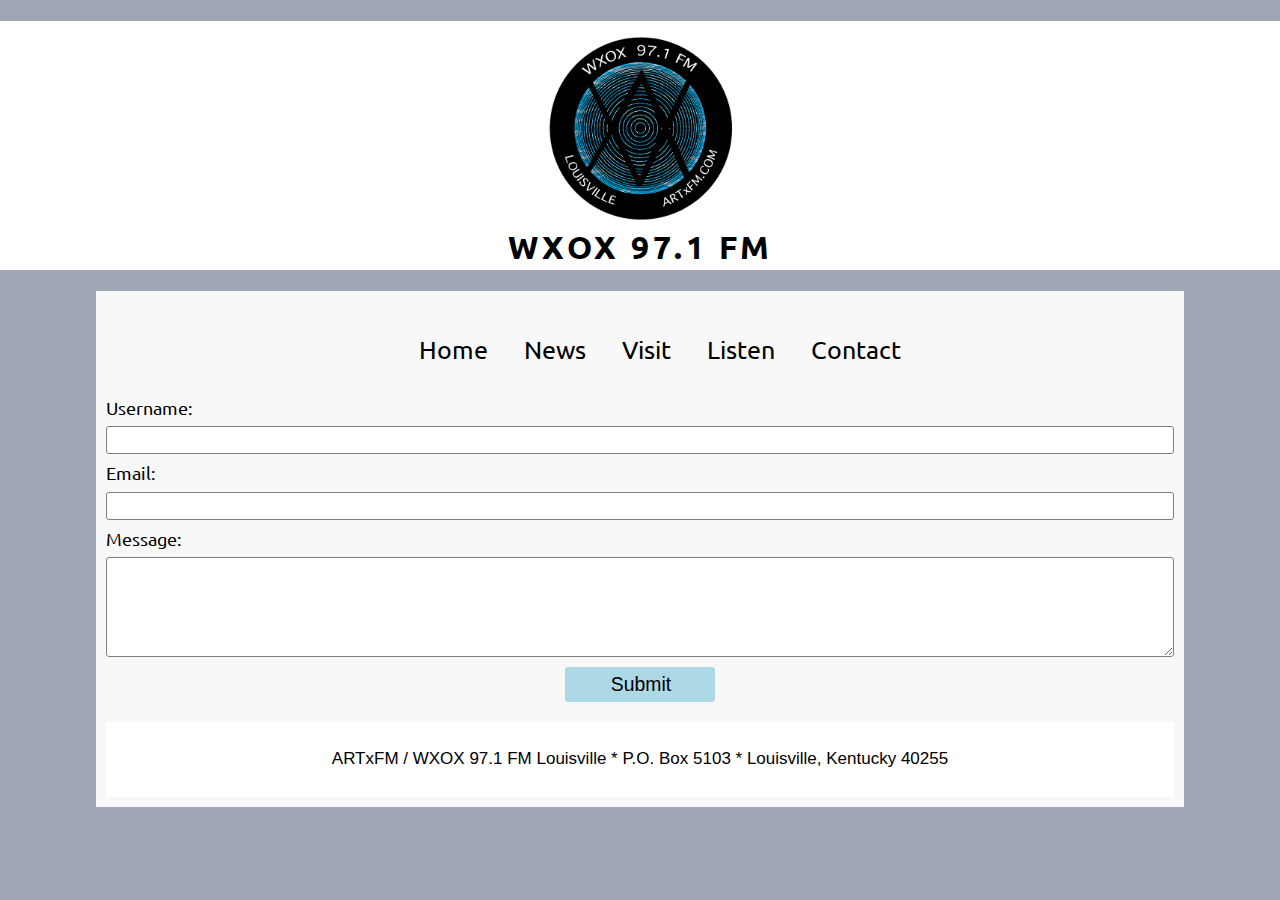
==== wxox97.1/contact.html @ d5040ea0 "Add files via upload" ====
<!doctype html>
<html>
<head>
<meta charset="UTF-8">
<title>WXOX 97.1 FM</title>

<meta name="viewport" content="width=device-width, initial-scales=1">
<link rel="stylesheet" href="styles.css">
<link rel="preconnect" href="https://fonts.googleapis.com">
<link rel="preconnect" href="https://fonts.gstatic.com" crossorigin>
<link href="https://fonts.googleapis.com/css2?family=Ubuntu:wght@300;400;500;700&display=swap" rel="stylesheet">
</head>

<body>
	<h1 id="top"><img src="artfm.png" alt="Logo" id="logo">WXOX 97.1 FM</h1>

	<div class="wrapper">

		<nav>
			<ul>
				<li><a href="wxox.html">Home</a></li>
	      <li><a href="">News</a></li>
	      <li><a href="">Visit</a></li>
	      <li><a href="">Listen</a></li>
				<li><a href="contact.html">Contact</a></li>
			</ul>
		</nav>


		<div class="float">
				<form class="contact-form" action="index.html" method="post">
					<label>Username:
						<input type="text" name="username">
					</label>

					<label>Email:
						<input type="email" name="email">
					</label>

					<label>Message:
						<textarea name="message"></textarea>
					</label>

					<input type="submit" value="Submit">

				</form>
		</div><!-- end float-->

		<div class="float">



</div><!--wrapper-->
<footer class="footer">

		<p>	ARTxFM / WXOX 97.1 FM Louisville  *  P.O. Box 5103  *  Louisville, Kentucky 40255 </p>

</footer>

</body>
</html>
---- wxox97.1/styles.css ----
*{
  box-sizing: border-box;
}

body{
  margin: 0;
  padding: 0;
  font-size: 16px;
  /* Base font size */
  font-family: 'Ubuntu',Helvetica, sans-serif;
  font-weight: 400;
  background-color: #a1a6b4;
  line-height: 1.1em;
  color: black;
}
p{
  font-family: Helvetica, sans-serif;
  font-size: 17px;
  line-height: 1.2em;
}

img{
  width: 100%;
  height: ;
  /* Remove hight when I have an image */
  background-color: red;
  /* I can use max-width:100% also */
}
#top{
  background-color: white;
  padding-top: 1%;
  padding-bottom: 1%;
}
span{

  color: red;
}

h1{
  font-weight: 600;
  letter-spacing: 3.5px;
  font-size: 2em;
  text-align: center;
}

h2{
  font-weight: 600;
  letter-spacing: 3.5px;
  font-size: 2em;
  text-align: center;
}

nav ul{
  text-align: center;
  list-style-type: none;
  font-size: 25px;
}

nav a{
  display: block;
  padding:15px;
  text-decoration: none;
  color:black;
  font-family: , ui-sans-serif;
  background-color: ;
}

nav a:hover{
  color: blue;
  text-decoration: underline;
}

.footer{
  margin-top: 20px;
  padding:10px;
  background: #999;
  text-align: center;
  background-color: white;
}

.wrapper{
  width: 90%;
  margin: auto;
  margin-top: 7px;
  margin-bottom: 7px;
  padding: 10px;
  background-color: #f8f8f8;
}

#logo{
  width:190px;
  display: block;
  margin-bottom: 15px;
  margin-left: auto;
  margin-right: auto;

}

/* Start Contact Page  */
.contact-form{
  font-size: 1.1em;
}
.contact-form input{
  height: 28px;
  padding-left: 8px;
  font-size: 1.1em;
}
.contact-form input, .contact-form textarea{
  display: block;
  width: 100%;
  margin-top: 10px;
  margin-bottom: 10px;
  border: 1px gray solid;
  border-radius: 3px;
}

.contact-form textarea{
  height: 100px;
  max-width: 100%;
}

.contact-form input[type="submit"]{
  background-color: lightblue;
  border: none;
  padding-top: 5px;
  padding-bottom: 5px;
  width: 150px;
  margin: auto;
  height: 35px;

}

/* End Contact Page  */

  @media only screen and (min-width: 700px) {
    .wrapper{
      width:85%;
      margin:auto;
    }

  nav li{
    display: inline-block;
  }
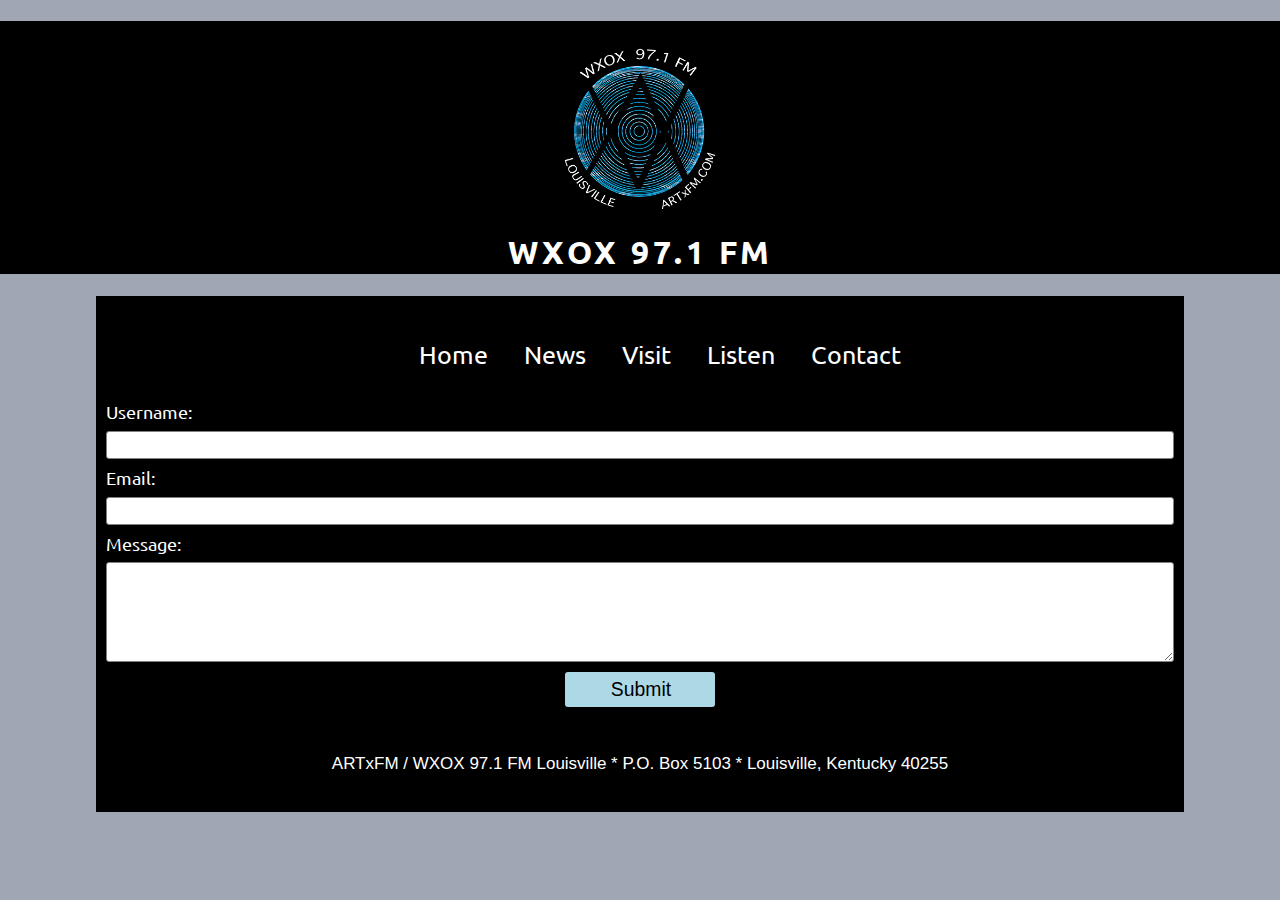
==== commit fc65b576: "Add files via upload" ====
--- a/wxox97.1/contact.html
+++ b/wxox97.1/contact.html
@@ -12,7 +12,7 @@
 </head>
 
 <body>
-	<h1 id="top"><img src="artfm.png" alt="Logo" id="logo">WXOX 97.1 FM</h1>
+	<h1 id="top"><img src="wxoxlogo.png" alt="Logo" id="logo">WXOX 97.1 FM</h1>
 
 	<div class="wrapper">
 
@@ -21,14 +21,14 @@
 				<li><a href="wxox.html">Home</a></li>
 	      <li><a href="">News</a></li>
 	      <li><a href="">Visit</a></li>
-	      <li><a href="">Listen</a></li>
+	      <li><a href="listen.html">Listen</a></li>
 				<li><a href="contact.html">Contact</a></li>
 			</ul>
 		</nav>
 
 
 		<div class="float">
-				<form class="contact-form" action="index.html" method="post">
+				<form class="contact-form" action="wxox.html" method="post">
 					<label>Username:
 						<input type="text" name="username">
 					</label>
@@ -41,14 +41,12 @@
 						<textarea name="message"></textarea>
 					</label>
 
-					<input type="submit" value="Submit">
+					<input type="submit" value="Submit" action="thankyou.html">
 
 				</form>
 		</div><!-- end float-->
 
 		<div class="float">
-
-
 
 </div><!--wrapper-->
 <footer class="footer">
--- a/wxox97.1/styles.css
+++ b/wxox97.1/styles.css
@@ -11,23 +11,52 @@
   font-weight: 400;
   background-color: #a1a6b4;
   line-height: 1.1em;
-  color: black;
+  color: white;
 }
 p{
   font-family: Helvetica, sans-serif;
   font-size: 17px;
   line-height: 1.2em;
+  color: white;
+
 }
 
 img{
   width: 100%;
   height: ;
   /* Remove hight when I have an image */
-  background-color: red;
+  background-color: ;
   /* I can use max-width:100% also */
 }
+
+.m img{
+  float: left;
+  height: 80px;
+  width: 80px;
+  /* border-radius: 50%; */
+  margin-right: 30px;
+}
+
+figure{
+	margin: auto 0;
+	position: relative;
+}
+
+figcaption{
+  font-family: "gill sans", sans-serifs;
+	position: absolute;
+	bottom:5px;
+	/* background: rgba(85,85,85,0.70); */
+	height: 35px;
+	width: 96%;
+	color:white;
+	padding:2%;
+}
+
+
+
 #top{
-  background-color: white;
+  background-color: black;
   padding-top: 1%;
   padding-bottom: 1%;
 }
@@ -60,7 +89,7 @@
   display: block;
   padding:15px;
   text-decoration: none;
-  color:black;
+  color:white;
   font-family: , ui-sans-serif;
   background-color: ;
 }
@@ -73,19 +102,20 @@
 .footer{
   margin-top: 20px;
   padding:10px;
-  background: #999;
+  background: ;
   text-align: center;
-  background-color: white;
+  background-color: black;
 }
 
 .wrapper{
   width: 90%;
   margin: auto;
-  margin-top: 7px;
-  margin-bottom: 7px;
+  margin-top: 10px;
+  margin-bottom: 10px;
   padding: 10px;
-  background-color: #f8f8f8;
+  background-color: black;
 }
+
 
 #logo{
   width:190px;
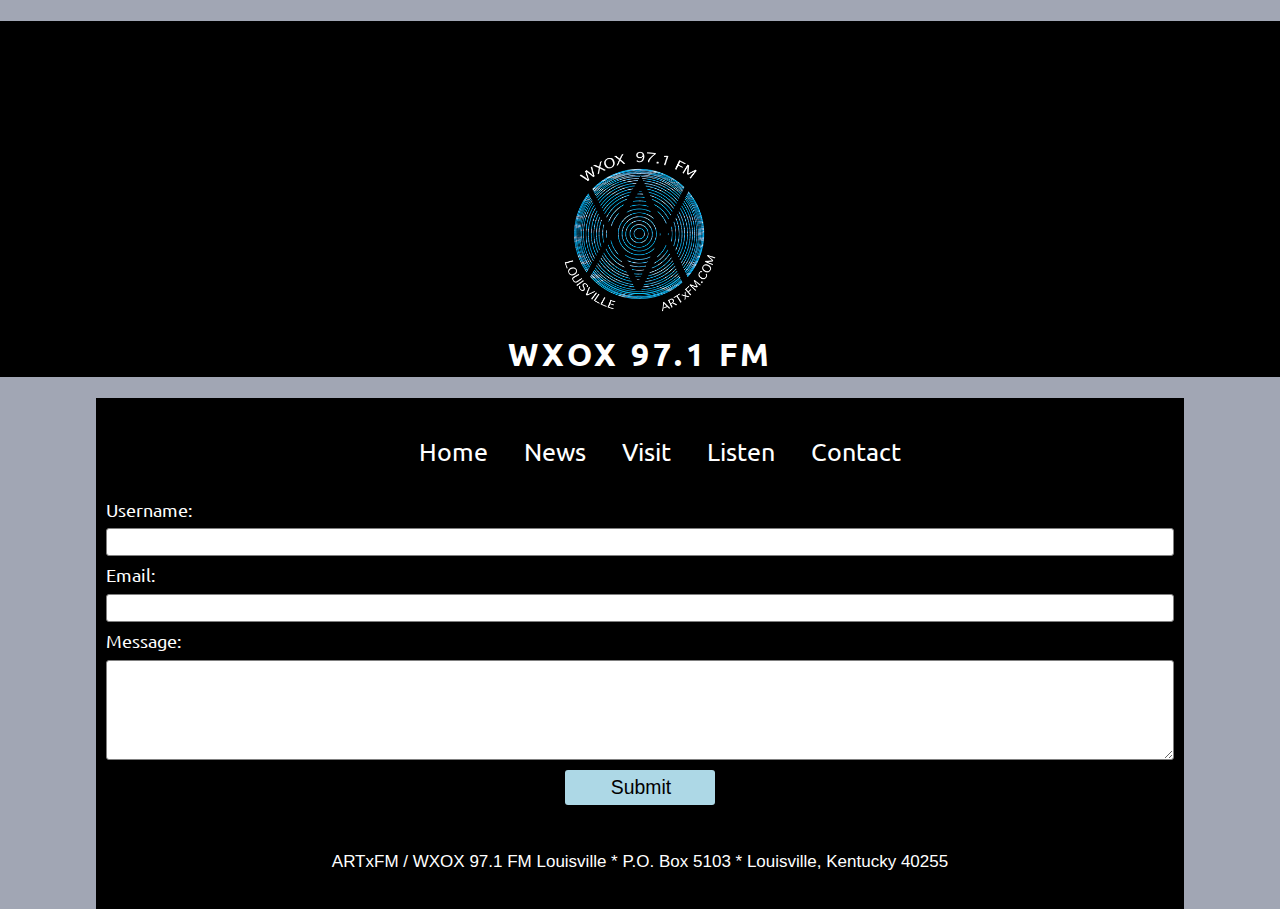
==== commit 95eca91f: "Add files via upload" ====
--- a/wxox97.1/contact.html
+++ b/wxox97.1/contact.html
@@ -18,7 +18,7 @@
 
 		<nav>
 			<ul>
-				<li><a href="wxox.html">Home</a></li>
+				<li><a href="index.html">Home</a></li>
 	      <li><a href="">News</a></li>
 	      <li><a href="">Visit</a></li>
 	      <li><a href="listen.html">Listen</a></li>
@@ -41,7 +41,7 @@
 						<textarea name="message"></textarea>
 					</label>
 
-					<input type="submit" value="Submit" action="thankyou.html">
+					<input type="submit" value="Submit" action="index.html">
 
 				</form>
 		</div><!-- end float-->
--- a/wxox97.1/styles.css
+++ b/wxox97.1/styles.css
@@ -1,6 +1,12 @@
 *{
   box-sizing: border-box;
 }
+
+html {
+  scroll-behavior: smooth;
+}
+
+
 
 body{
   margin: 0;
@@ -18,6 +24,7 @@
   font-size: 17px;
   line-height: 1.2em;
   color: white;
+  text-align:  center;
 
 }
 
@@ -29,16 +36,47 @@
   /* I can use max-width:100% also */
 }
 
-.m img{
+.flex-container-one{
+  width: 100%;
+display: flex;
+justify-content: center;
+align-items: center;
+/* background-color: white; */
+padding-top: 10px;
+padding-left: 10px;
+padding-right: 10px;
+margin-left: auto;
+margin-right: auto;
+flex-wrap: wrap;
+/* height: 150px; */
+}
+.flex-container-one div {
+  width: 40%;
+  text-align: center;
+}
+.flex-container-one img{
+  width: 100px;
+}
+
+
+/* .flex-container{
+  text-align: center;
+  line-height: 10px;
+  flex-basis: 95px;
+
+  /* width: 90px; */
+
+
+/* .m img{
   float: left;
   height: 80px;
   width: 80px;
   /* border-radius: 50%; */
-  margin-right: 30px;
-}
-
-figure{
-	margin: auto 0;
+  /* margin-right: 30px; */
+/* } */
+
+/* figure{
+	margin: auto;
 	position: relative;
 }
 
@@ -47,17 +85,17 @@
 	position: absolute;
 	bottom:5px;
 	/* background: rgba(85,85,85,0.70); */
-	height: 35px;
+	/* height: 35px;
 	width: 96%;
 	color:white;
 	padding:2%;
-}
+}  */
 
 
 
 #top{
   background-color: black;
-  padding-top: 1%;
+  padding-top: 9%;
   padding-bottom: 1%;
 }
 span{
@@ -98,6 +136,25 @@
   color: blue;
   text-decoration: underline;
 }
+
+/* listen styles Start */
+ul a{
+  display: block;
+  padding-top:10px;
+  text-decoration: none;
+  color:white;
+  font-family: , ui-sans-serif;
+  text-align: center;
+  font-size: 25px;
+}
+
+ul a:hover{
+  color: blue;
+  text-decoration: underline;
+}
+
+
+/* listen styles End */
 
 .footer{
   margin-top: 20px;
@@ -171,3 +228,27 @@
   nav li{
     display: inline-block;
   }
+
+
+  .flex-container-one img{
+    width: 210px;
+  }
+  /* .flex-container-one{
+    width: 200%;
+  display: flex;
+  justify-content: center;
+  align-items: center;
+  padding-top: 10px;
+  padding-left: 30px;
+  padding-right: 100%;
+  margin-left: auto;
+  margin-right: auto;
+  flex-wrap: wrap;
+  height: 200%;
+  }
+
+
+  .flex-container{
+    text-align: center;
+    line-height: 10px;
+    flex-basis: 200px; */
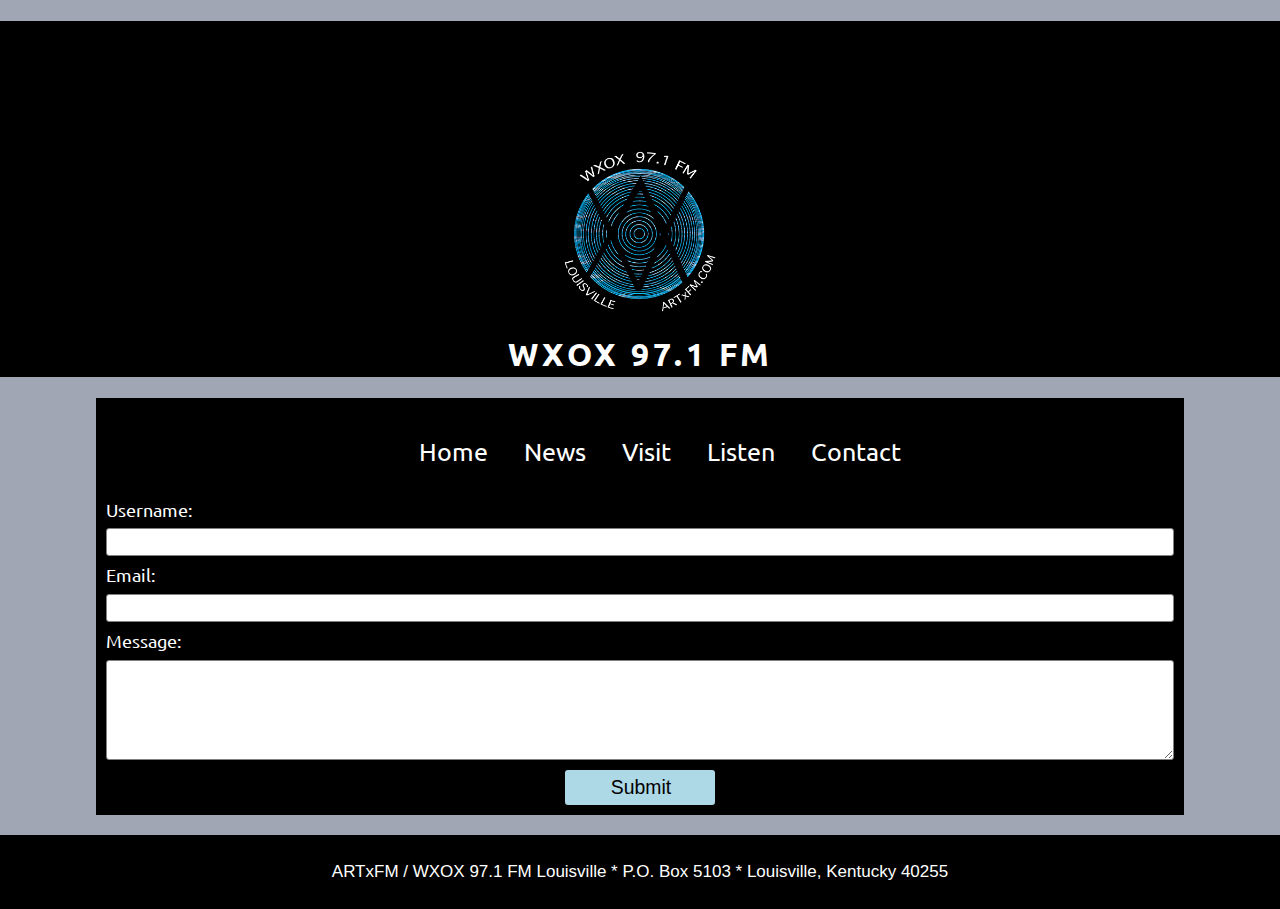
==== commit 4c0ddbc0: "Add files via upload" ====
--- a/wxox97.1/contact.html
+++ b/wxox97.1/contact.html
@@ -46,9 +46,11 @@
 				</form>
 		</div><!-- end float-->
 
+		</div><!--wrapper-->
+
 		<div class="float">
 
-</div><!--wrapper-->
+
 <footer class="footer">
 
 		<p>	ARTxFM / WXOX 97.1 FM Louisville  *  P.O. Box 5103  *  Louisville, Kentucky 40255 </p>
--- a/wxox97.1/styles.css
+++ b/wxox97.1/styles.css
@@ -151,7 +151,18 @@
 ul a:hover{
   color: blue;
   text-decoration: underline;
-}
+  text-align: center;
+}
+
+.toph{
+      max-width: 270px;
+      display:block;
+      background-color:;
+  margin-right:auto;
+  margin-left: auto;
+  text-align: center;
+
+    }
 
 
 /* listen styles End */
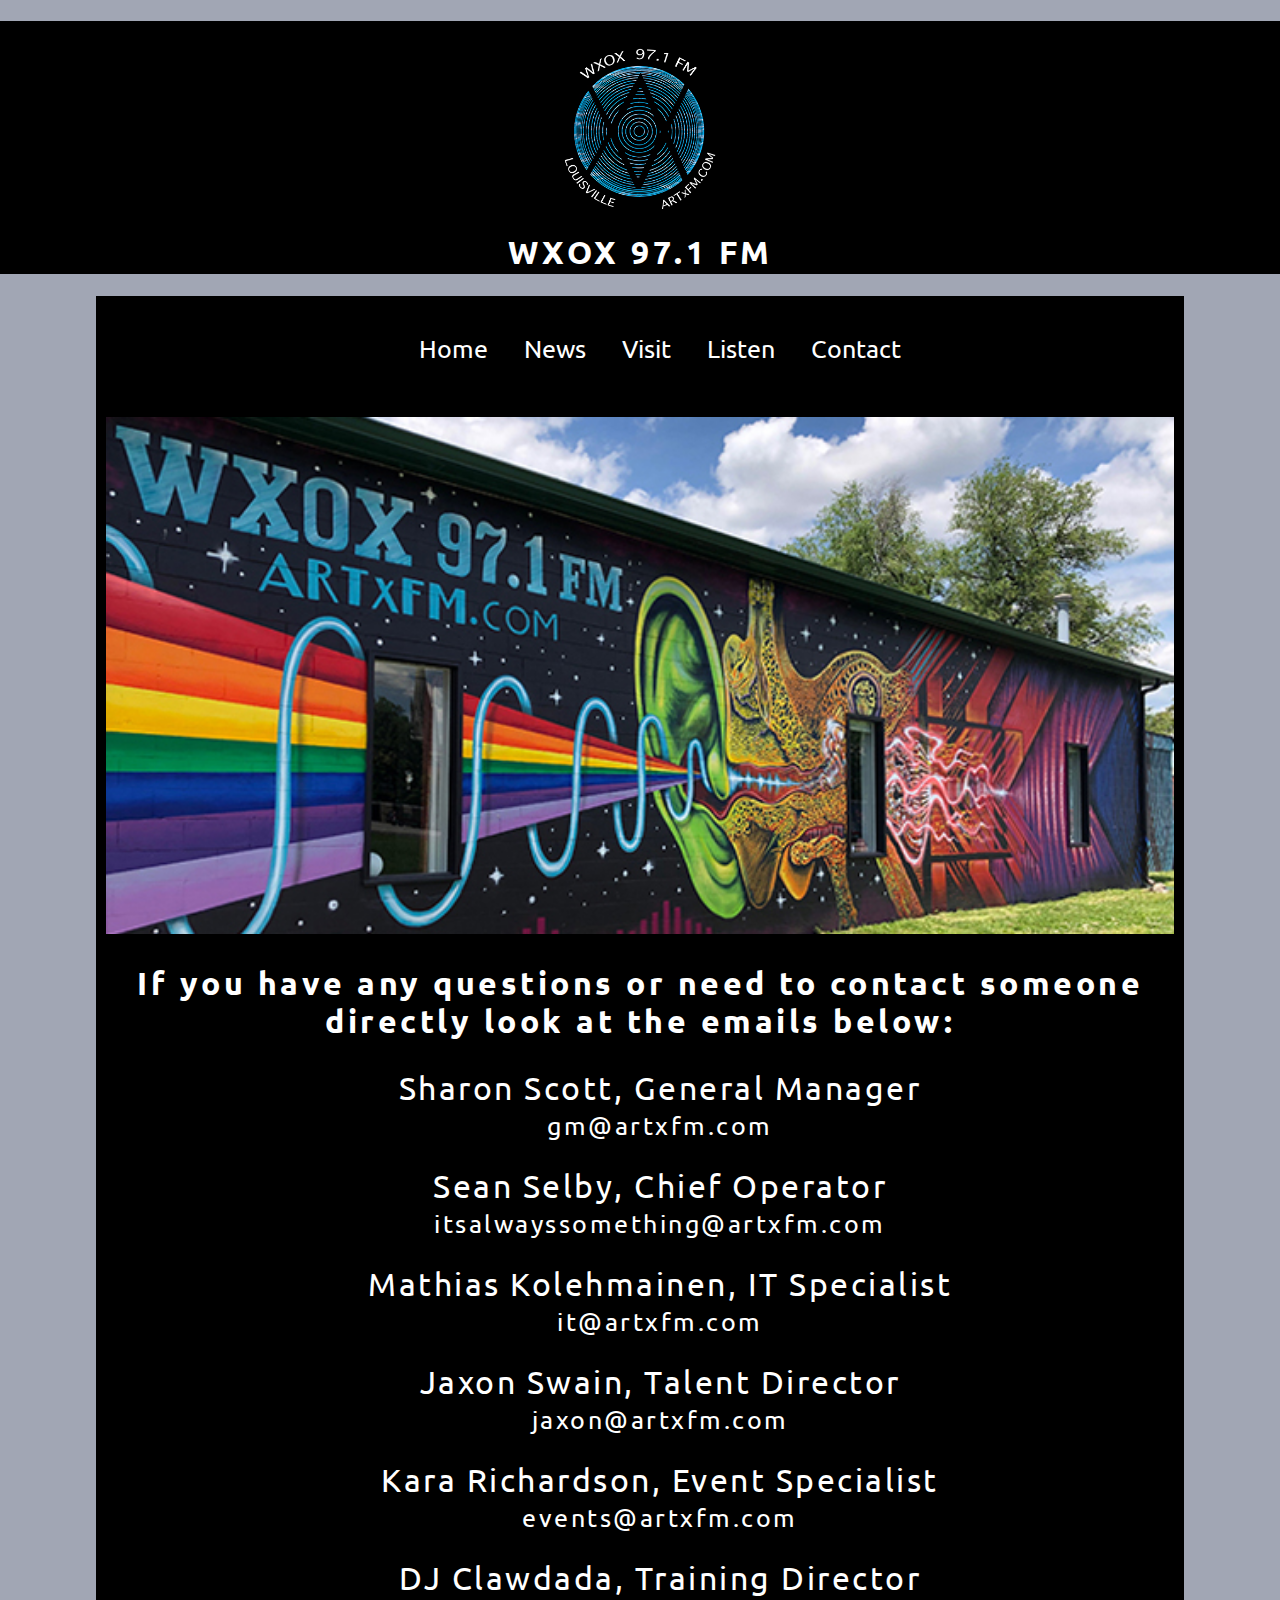
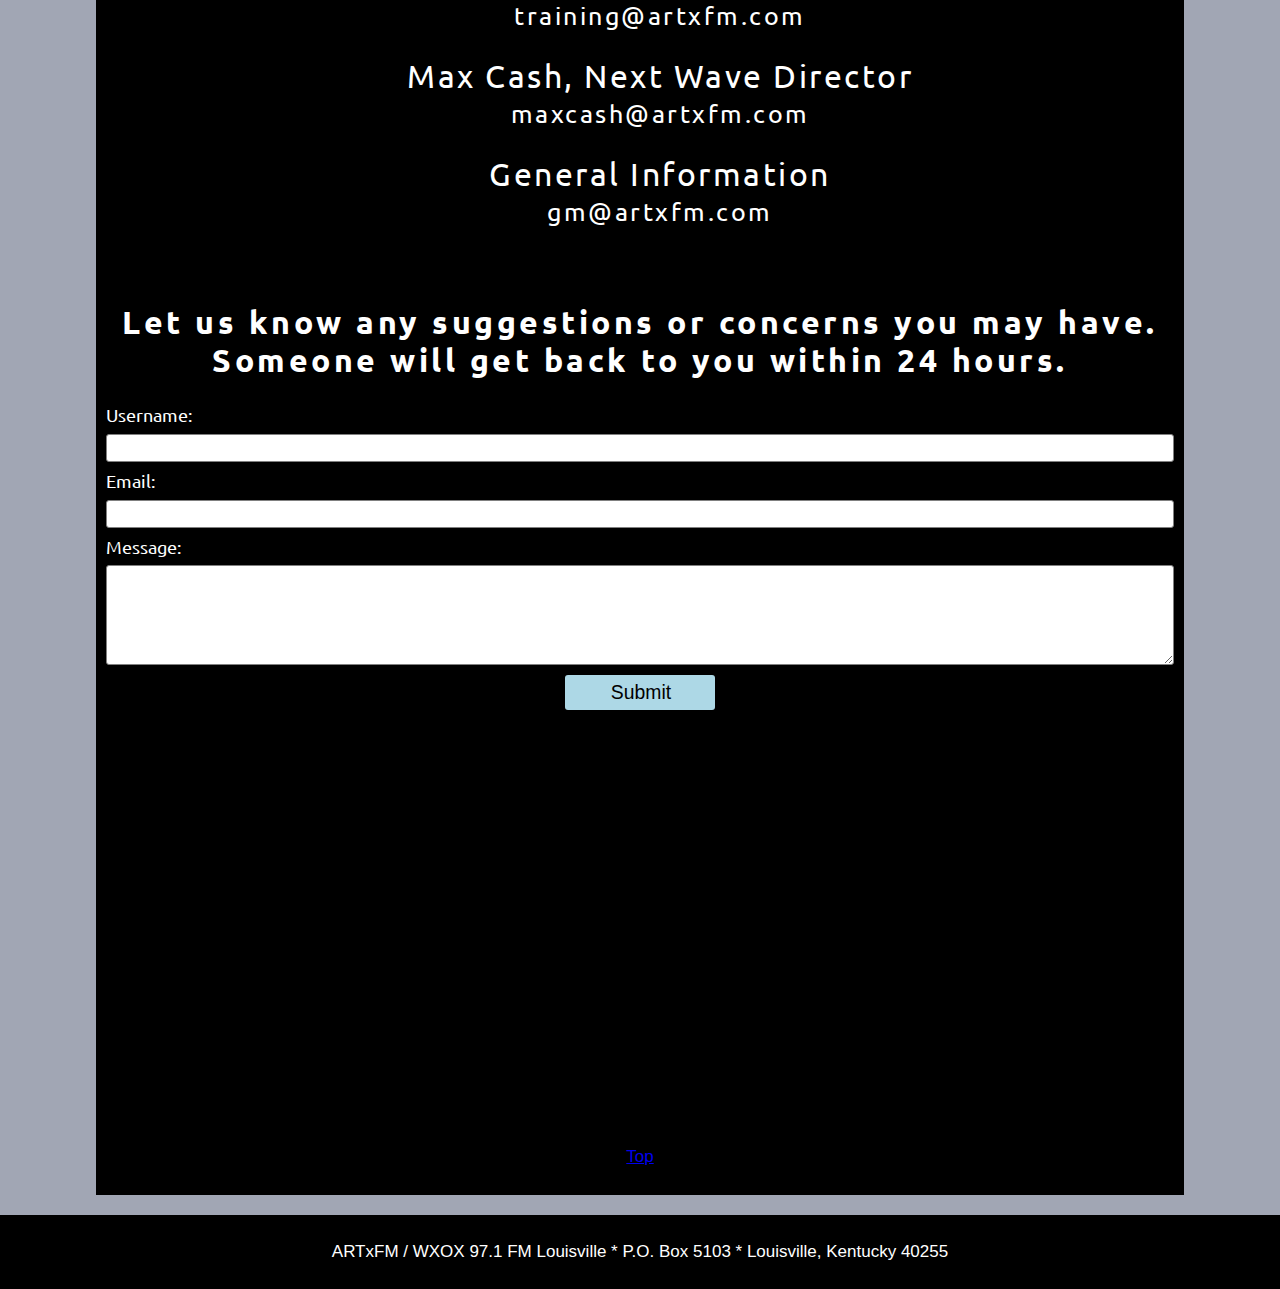
==== commit 77d81d42: "Add files via upload" ====
--- a/wxox97.1/contact.html
+++ b/wxox97.1/contact.html
@@ -25,8 +25,73 @@
 				<li><a href="contact.html">Contact</a></li>
 			</ul>
 		</nav>
+	</div>
 
+	<div class="wrapper">
+		<img src="ARTxFBuilding.jpg" alt="ART FM Building">
+		<h2>If you have any questions or need to contact someone directly look at the emails below: </h2>
 
+		<div class="mails">
+		<ul>
+			Sharon Scott, General Manager
+			<a href="mailto:email@email.com">
+			gm@artxfm.com
+			</a>
+		</ul>
+
+		<ul>
+			Sean Selby, Chief Operator
+			<a href="mailto:email@email.com">
+			itsalwayssomething@artxfm.com
+		</a>
+		</ul>
+
+		<ul>
+			Mathias Kolehmainen, IT Specialist
+			<a href="mailto:email@email.com">
+			it@artxfm.com
+		</a>
+		</ul>
+
+		<ul>
+			Jaxon Swain, Talent Director
+			<a href="mailto:email@email.com">
+			jaxon@artxfm.com
+		</a>
+		</ul>
+
+		<ul>
+			Kara Richardson, Event Specialist
+			<a href="mailto:email@email.com">
+			events@artxfm.com
+		</a>
+		</ul>
+
+		<ul>
+			DJ Clawdada, Training Director
+			<a href="mailto:email@email.com">
+			training@artxfm.com
+		</a>
+		</ul>
+
+		<ul>
+			Max Cash, Next Wave Director
+			<a href="mailto:email@email.com">
+			maxcash@artxfm.com
+		</a>
+		</ul>
+
+		<ul>
+			General Information
+			<a href="mailto:email@email.com">
+			gm@artxfm.com
+		</a>
+		</ul>
+	</div> <!-- end mails -->
+	</div><!-- End wrapper -->
+
+	<div class="wrapper">
+		<h2>Let us know any suggestions or concerns you may have.<br> Someone will get back to you within 24 hours.</h2>
 		<div class="float">
 				<form class="contact-form" action="wxox.html" method="post">
 					<label>Username:
@@ -45,17 +110,25 @@
 
 				</form>
 		</div><!-- end float-->
-
 		</div><!--wrapper-->
 
-		<div class="float">
+		<div class="wrapper">
+		<div class="map">
+		<iframe src="https://www.google.com/maps/embed?pb=!1m18!1m12!1m3!1d3133.607347120063!2d-85.7635457842901!3d38.242217792899716!2m3!1f0!2f0!3f0!3m2!1i1024!2i768!4f13.1!3m3!1m2!1s0x886972ac9cd3ffb1%3A0x76fa3ee381f45dfa!2sWXOX%20LP%20Louisville!5e0!3m2!1sen!2sus!4v1650570063693!5m2!1sen!2sus" width="600" height="400" style="border:0;" allowfullscreen="" loading="lazy" referrerpolicy="no-referrer-when-downgrade"></iframe>
+		</div> <!-- end map -->
+		<p>
+	  <a href="#top">Top</a>
+	  </p>
+	</div> <!-- end wrapper -->
 
 
+		<div class="float">
 <footer class="footer">
 
 		<p>	ARTxFM / WXOX 97.1 FM Louisville  *  P.O. Box 5103  *  Louisville, Kentucky 40255 </p>
 
 </footer>
+</div>
 
 </body>
 </html>
--- a/wxox97.1/styles.css
+++ b/wxox97.1/styles.css
@@ -5,8 +5,6 @@
 html {
   scroll-behavior: smooth;
 }
-
-
 
 body{
   margin: 0;
@@ -58,44 +56,9 @@
   width: 100px;
 }
 
-
-/* .flex-container{
-  text-align: center;
-  line-height: 10px;
-  flex-basis: 95px;
-
-  /* width: 90px; */
-
-
-/* .m img{
-  float: left;
-  height: 80px;
-  width: 80px;
-  /* border-radius: 50%; */
-  /* margin-right: 30px; */
-/* } */
-
-/* figure{
-	margin: auto;
-	position: relative;
-}
-
-figcaption{
-  font-family: "gill sans", sans-serifs;
-	position: absolute;
-	bottom:5px;
-	/* background: rgba(85,85,85,0.70); */
-	/* height: 35px;
-	width: 96%;
-	color:white;
-	padding:2%;
-}  */
-
-
-
 #top{
   background-color: black;
-  padding-top: 9%;
+  padding-top: 1%;
   padding-bottom: 1%;
 }
 span{
@@ -104,17 +67,19 @@
 }
 
 h1{
-  font-weight: 600;
+  font-weight: 600%;
   letter-spacing: 3.5px;
   font-size: 2em;
   text-align: center;
 }
 
 h2{
-  font-weight: 600;
+  font-weight: 600%;
   letter-spacing: 3.5px;
   font-size: 2em;
   text-align: center;
+  line-height: 1.2em;
+
 }
 
 nav ul{
@@ -140,7 +105,7 @@
 /* listen styles Start */
 ul a{
   display: block;
-  padding-top:10px;
+  padding-top:9px;
   text-decoration: none;
   color:white;
   font-family: , ui-sans-serif;
@@ -225,7 +190,23 @@
   width: 150px;
   margin: auto;
   height: 35px;
-
+}
+
+
+.map{
+  width: auto;
+  height: 400px;
+  margin: ;
+  text-align: center;
+}
+
+.mails{
+  font-family: , ui-sans-serif;
+  font-weight: 200%;
+  letter-spacing: 2.5px;
+  font-size: 2em;
+  text-align: center;
+  line-height: 1;
 }
 
 /* End Contact Page  */
@@ -240,26 +221,33 @@
     display: inline-block;
   }
 
-
   .flex-container-one img{
     width: 210px;
   }
-  /* .flex-container-one{
-    width: 200%;
-  display: flex;
-  justify-content: center;
-  align-items: center;
-  padding-top: 10px;
-  padding-left: 30px;
-  padding-right: 100%;
-  margin-left: auto;
-  margin-right: auto;
-  flex-wrap: wrap;
-  height: 200%;
-  }
-
-
-  .flex-container{
-    text-align: center;
-    line-height: 10px;
-    flex-basis: 200px; */
+
+  .grid-container {
+  color: white;
+  display: grid;
+  grid-template-columns: auto auto;
+  /* background-color: black; */
+  padding: 10px;
+}
+
+.grid-item {
+  /* background-color: black; */
+  border: 1px solid rgba(0, 0, 0, 0.8);
+  padding: 20px;
+  font-size: 20px;
+  text-align: center;
+}
+
+
+
+.toph {
+    max-width: 800px;
+    /* display: block;
+    background-color: ;
+    margin-right: auto;
+    margin-left: auto;
+    text-align: center; */
+}
